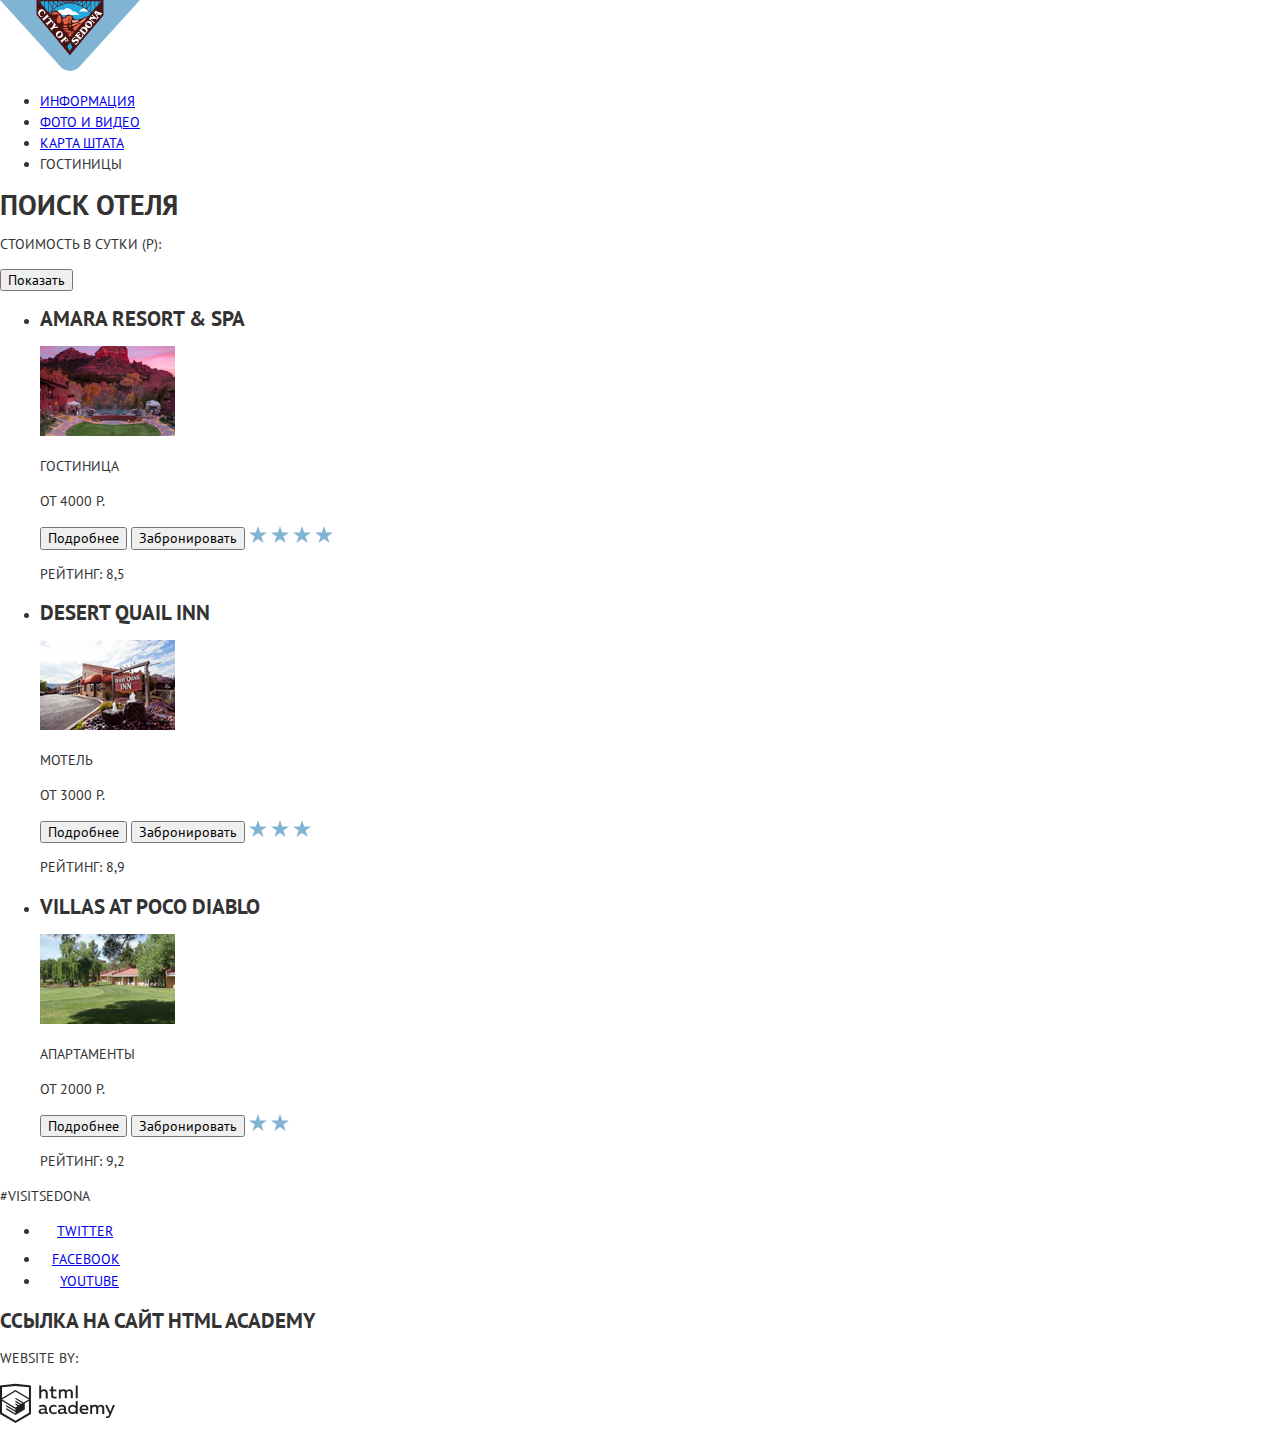
==== hotels.html @ 51b70a5c "формы" ====
<!DOCTYPE html>
<html lang="ru">

<head>
  <meta charset="utf-8">
  <title>HTML Academy: Седона</title>
  <link href="https://fonts.googleapis.com/css?family=PT+Sans:400,700&display=swap&subset=cyrillic" rel="stylesheet">
  <link href="css/normalize.css" rel="stylesheet">
  <link href="css/style.css" rel="stylesheet">
</head>

<body>
  <div>
    <header>

      <nav>
        <a href="index.html">
          <img src="img/logo.svg" width="140" height="71" alt="Логотип City of Sedona">
        </a>
        <ul>
          <li><a href="#">Информация</a></li>
          <li><a href="#">Фото и видео</a></li>
          <li><a href="#">Карта штата</a></li>
          <li>Гостиницы</li>
        </ul>
      </nav>

    </header>
    <main>

      <h1 class="visually-hidden">Поиск отеля</h1>

      <section>
        <!---Здесь будет форма для сортировки
      <img src="" width=""  height="" alt="Размытое изображение">

      <p>
        Инфраструктура
      </p>
      <ul>
        <li>
          <img src="" width="" height="" alt="Выбор опции Бассейн" />
          Бассейн
        </li>
        <li>
          <img src="" width="" height="" alt="Выбор опции Парковка" />
          Парковка
        </li>
        <li>
          <img src="" width="" height="" alt="Выбор опции Wi-Fi" />
          Wi-Fi
        </li>
      </ul>
    <p>
      Тип жилья
    </p>
      <ul>
        <li>
          <img src="" width="" height="" alt="Выбор опции Гостиница" />
          Гостиница
        </li>
        <li>
          <img src="" width="" height="" alt="Выбор опции Мотель" />
          Мотель
        </li>
        <li>
          <img src="" width="" height="" alt="Выбор опции Апартаменты" />
          Апартаменты
        </li>
      </ul>
 --->
        <p>
          Стоимость в сутки (Р):
        </p>
        <!---Здесь будет форма для сортировки --->
        <button type="button" class="form-button">Показать</button>
      </section>

      <section>
        <!---Здесь будет форма для сортировки
    <p>Найдено:</p>
    <p> 3</p>
--->
      </section>
      <section>
        <ul>
          <li>
            <h2>Amara resort & spa</h2>
            <img src="img/photo-amara.jpg" width="135" height="90" alt="Фото Amara">
            <p>Гостиница</p>
            <p>от 4000 р.</p>
            <button type="button" class="blue-button-small">Подробнее</button>
            <button type="button" class="brown-button-small">Забронировать</button>
            <span>
              <img src="img/star.svg" width="18" height="17" class="star" alt="Звёздочка">
              <img src="img/star.svg" width="18" height="17" class="star" alt="Звёздочка">
              <img src="img/star.svg" width="18" height="17" class="star" alt="Звёздочка">
              <img src="img/star.svg" width="18" height="17" class="star" alt="Звёздочка">
            </span>
            <p class="rating-back">Рейтинг: 8,5</p>
          </li>
          <li>
            <h2>Desert Quail Inn</h2>
            <img src="img/photo-desert.jpg" width="135" height="90" alt="Фото Desert">
            <p>Мотель</p>
            <p>от 3000 р.</p>
            <button type="button" class="blue-button-small">Подробнее</button>
            <button type="button" class="brown-button-small">Забронировать</button>
            <span>
              <img src="img/star.svg" width="18" height="17" class="star" alt="Звёздочка">
              <img src="img/star.svg" width="18" height="17" class="star" alt="Звёздочка">
              <img src="img/star.svg" width="18" height="17" class="star" alt="Звёздочка">
            </span>
            <p class="rating-back">Рейтинг: 8,9</p>
          </li>
          <li>
            <h2>Villas at poco diablo</h2>
            <img src="img/photo-villas.jpg" width="135" height="90" alt="Фото Villas">
            <p>Апартаменты</p>
            <p>от 2000 р.</p>
            <button type="button" class="blue-button-small">Подробнее</button>
            <button type="button" class="brown-button-small">Забронировать</button>
            <span>
              <img src="img/star.svg" width="18" height="17" class="star" alt="Звёздочка">
              <img src="img/star.svg" width="18" height="17" class="star" alt="Звёздочка">
            </span>
            <p class="rating-back">Рейтинг: 9,2</p>
          </li>
        </ul>

      </section>
    </main>

    <footer>
      <p class="VISITSEDONA">#VISITSEDONA</p>
      <ul class="social-buttons">
        <li>
          <a href="#" aria-label="Перейти в Twitter">
            <img src="img/tw-icon.svg" width="17" height="15" alt="Седона в Twitter">Twitter
          </a>
        </li>
        <li>
          <a href="#" aria-label="Перейти в Facebook">
            <img src="img/fb-icon.svg" width="12" height="22" alt="Седона в Facebook">Facebook
          </a>
        </li>
        <li>
          <a href="#" aria-label="Перейти в Youtube">
            <img src="img/youtube-icon.svg" width="20" height="16" alt="Седона в Youtube">Youtube
          </a>
        </li>
      </ul>
      <section>
        <h2 class="visually-hidden">Ссылка на сайт HTML Academy</h2>
        <p class="website-by">Website by:</p>
        <p class="footer-aside">
          <a class="" href="https://htmlacademy.ru/intensive/htmlcss" rel="home" aria-label="На главную HTML Academy">
            <img src="img/logo-htmlacademy.svg" alt="Логотип HTML Academy" width="115" height="41">
          </a>
        </p>
      </section>
    </footer>

  </div>

</body>

</html>
---- css/style.css ----
body {
  margin: 0;
  padding: 0;

  font-family: "PT Sans", Arial, sans-serif;
  font-size: 14px;
  font-weight: 400;
  line-height: 21px;
  color: #333333;
  text-transform: uppercase;
  
}
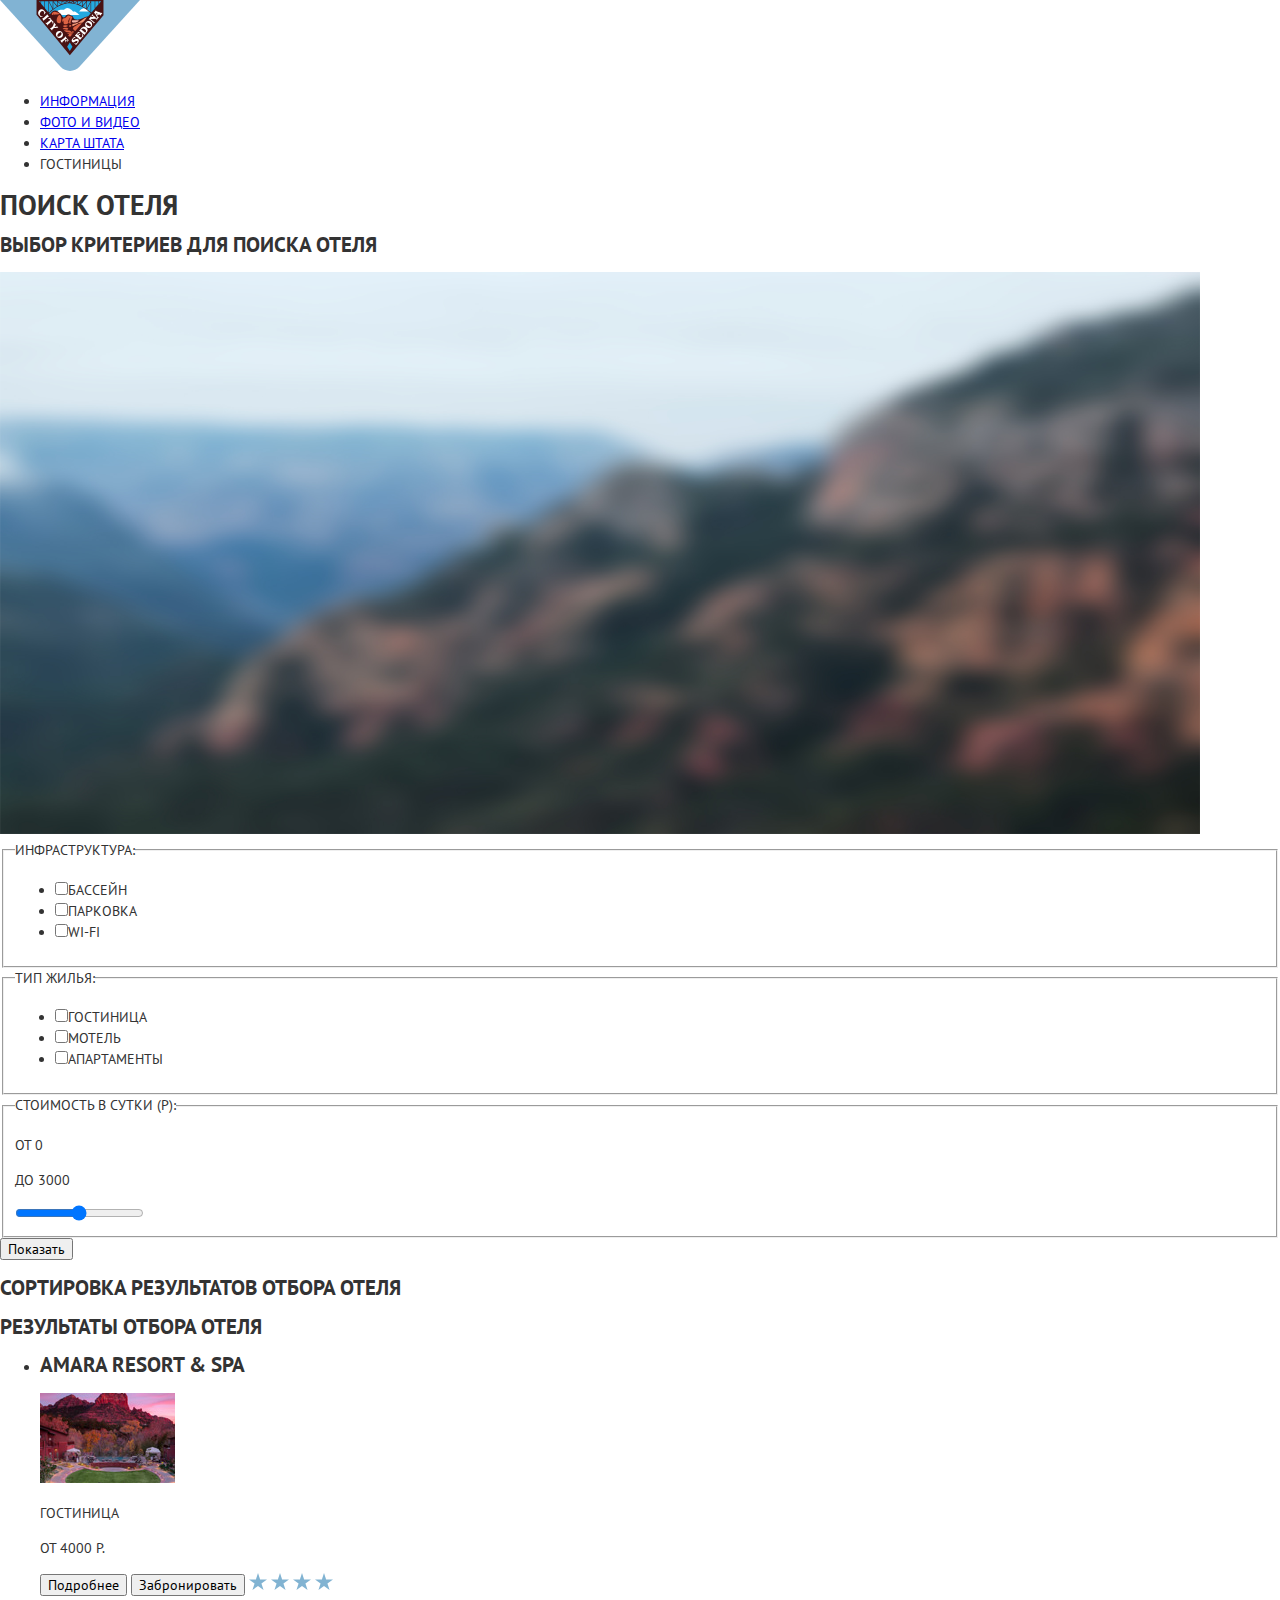
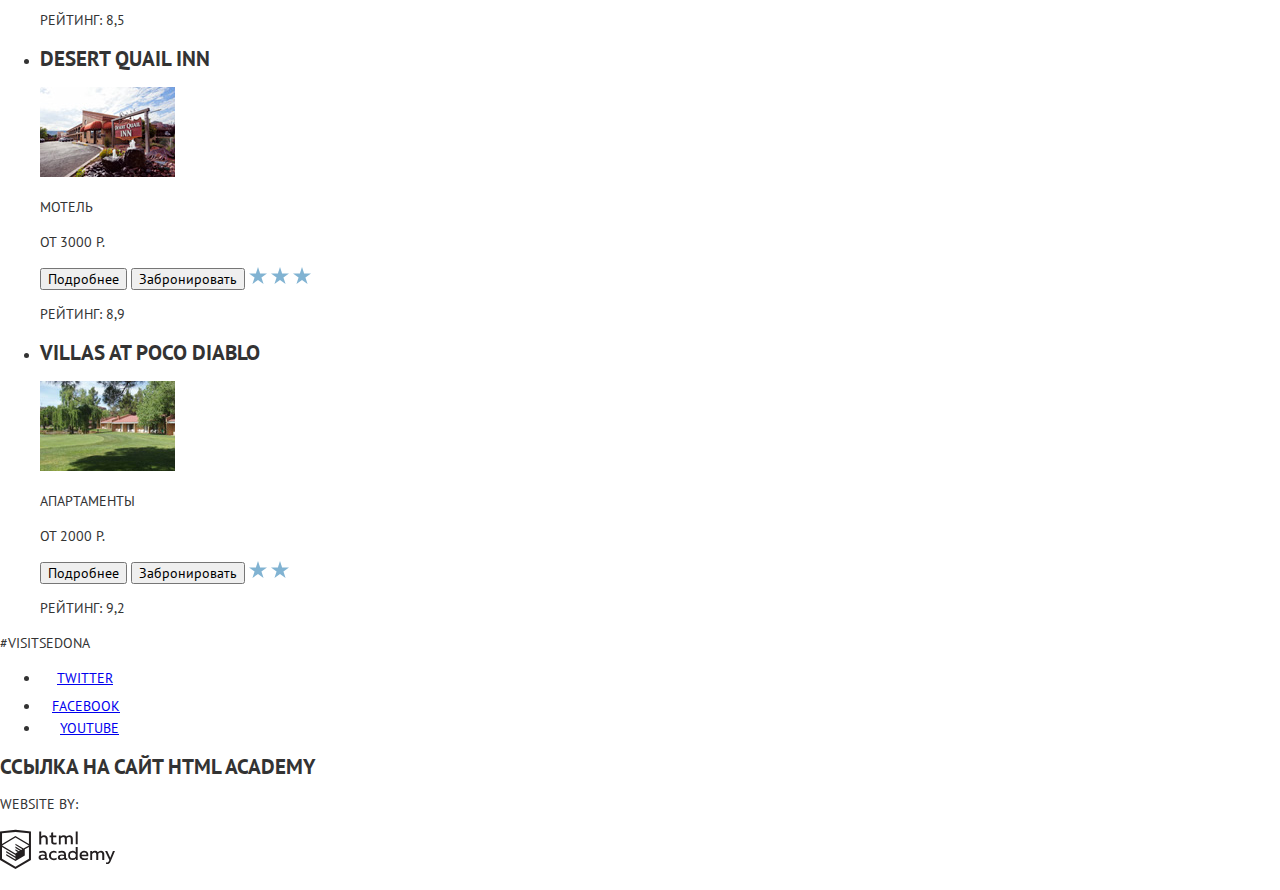
==== commit f1e667c0: "форма на странице выбора" ====
--- a/hotels.html
+++ b/hotels.html
@@ -12,7 +12,6 @@
 <body>
   <div>
     <header>
-
       <nav>
         <a href="index.html">
           <img src="img/logo.svg" width="140" height="71" alt="Логотип City of Sedona">
@@ -24,65 +23,70 @@
           <li>Гостиницы</li>
         </ul>
       </nav>
+    </header>
 
-    </header>
     <main>
-
       <h1 class="visually-hidden">Поиск отеля</h1>
-
       <section>
-        <!---Здесь будет форма для сортировки
-      <img src="" width=""  height="" alt="Размытое изображение">
-
-      <p>
-        Инфраструктура
-      </p>
-      <ul>
-        <li>
-          <img src="" width="" height="" alt="Выбор опции Бассейн" />
-          Бассейн
-        </li>
-        <li>
-          <img src="" width="" height="" alt="Выбор опции Парковка" />
-          Парковка
-        </li>
-        <li>
-          <img src="" width="" height="" alt="Выбор опции Wi-Fi" />
-          Wi-Fi
-        </li>
-      </ul>
-    <p>
-      Тип жилья
-    </p>
-      <ul>
-        <li>
-          <img src="" width="" height="" alt="Выбор опции Гостиница" />
-          Гостиница
-        </li>
-        <li>
-          <img src="" width="" height="" alt="Выбор опции Мотель" />
-          Мотель
-        </li>
-        <li>
-          <img src="" width="" height="" alt="Выбор опции Апартаменты" />
-          Апартаменты
-        </li>
-      </ul>
- --->
-        <p>
-          Стоимость в сутки (Р):
-        </p>
-        <!---Здесь будет форма для сортировки --->
-        <button type="button" class="form-button">Показать</button>
+        <h2 class="visually-hidden">Выбор критериев для поиска отеля</h2>
+        <img src="img/filter-background.png" width="1200" height="562" alt="Размытое изображение Седоны под фильтром">
+        <form action="#" method="get">
+          <fieldset>
+            <legend>
+              Инфраструктура:
+            </legend>
+            <ul>
+              <li>
+                <input type="checkbox" name="pool">Бассейн
+              </li>
+              <li>
+                <input type="checkbox" name="parking">Парковка
+              </li>
+              <li>
+                <input type="checkbox" name="wi-fi">Wi-Fi
+              </li>
+            </ul>
+          </fieldset>
+          <fieldset>
+            <legend>
+              Тип жилья:
+            </legend>
+            <ul>
+              <li>
+                <input type="checkbox" name="hotel">Гостиница
+              </li>
+              <li>
+                <input type="checkbox" name="motel">Мотель
+              </li>
+              <li>
+                <input type="checkbox" name="apartments">Апартаменты
+              </li>
+            </ul>
+          </fieldset>
+          <fieldset>
+            <legend>
+              Стоимость в сутки (Р):
+            </legend>
+            <p>
+              от 0
+            </p>
+            <p>
+              до 3000
+            </p>
+            <input type="range" min="0" max="3000" step="100" name="price_range">
+          </fieldset>
+          <button type="submit">Показать</button>
+        </form>
       </section>
-
       <section>
-        <!---Здесь будет форма для сортировки
+        <h2 class="visually-hidden">Сортировка результатов отбора отеля</h2>
+        <!-- Здесь будет форма для сортировки
     <p>Найдено:</p>
     <p> 3</p>
---->
+-->
       </section>
       <section>
+        <h2 class="visually-hidden">Результаты отбора отеля</h2>
         <ul>
           <li>
             <h2>Amara resort & spa</h2>
@@ -127,10 +131,8 @@
             <p class="rating-back">Рейтинг: 9,2</p>
           </li>
         </ul>
-
       </section>
     </main>
-
     <footer>
       <p class="VISITSEDONA">#VISITSEDONA</p>
       <ul class="social-buttons">
@@ -160,9 +162,7 @@
         </p>
       </section>
     </footer>
-
   </div>
-
 </body>
 
 </html>
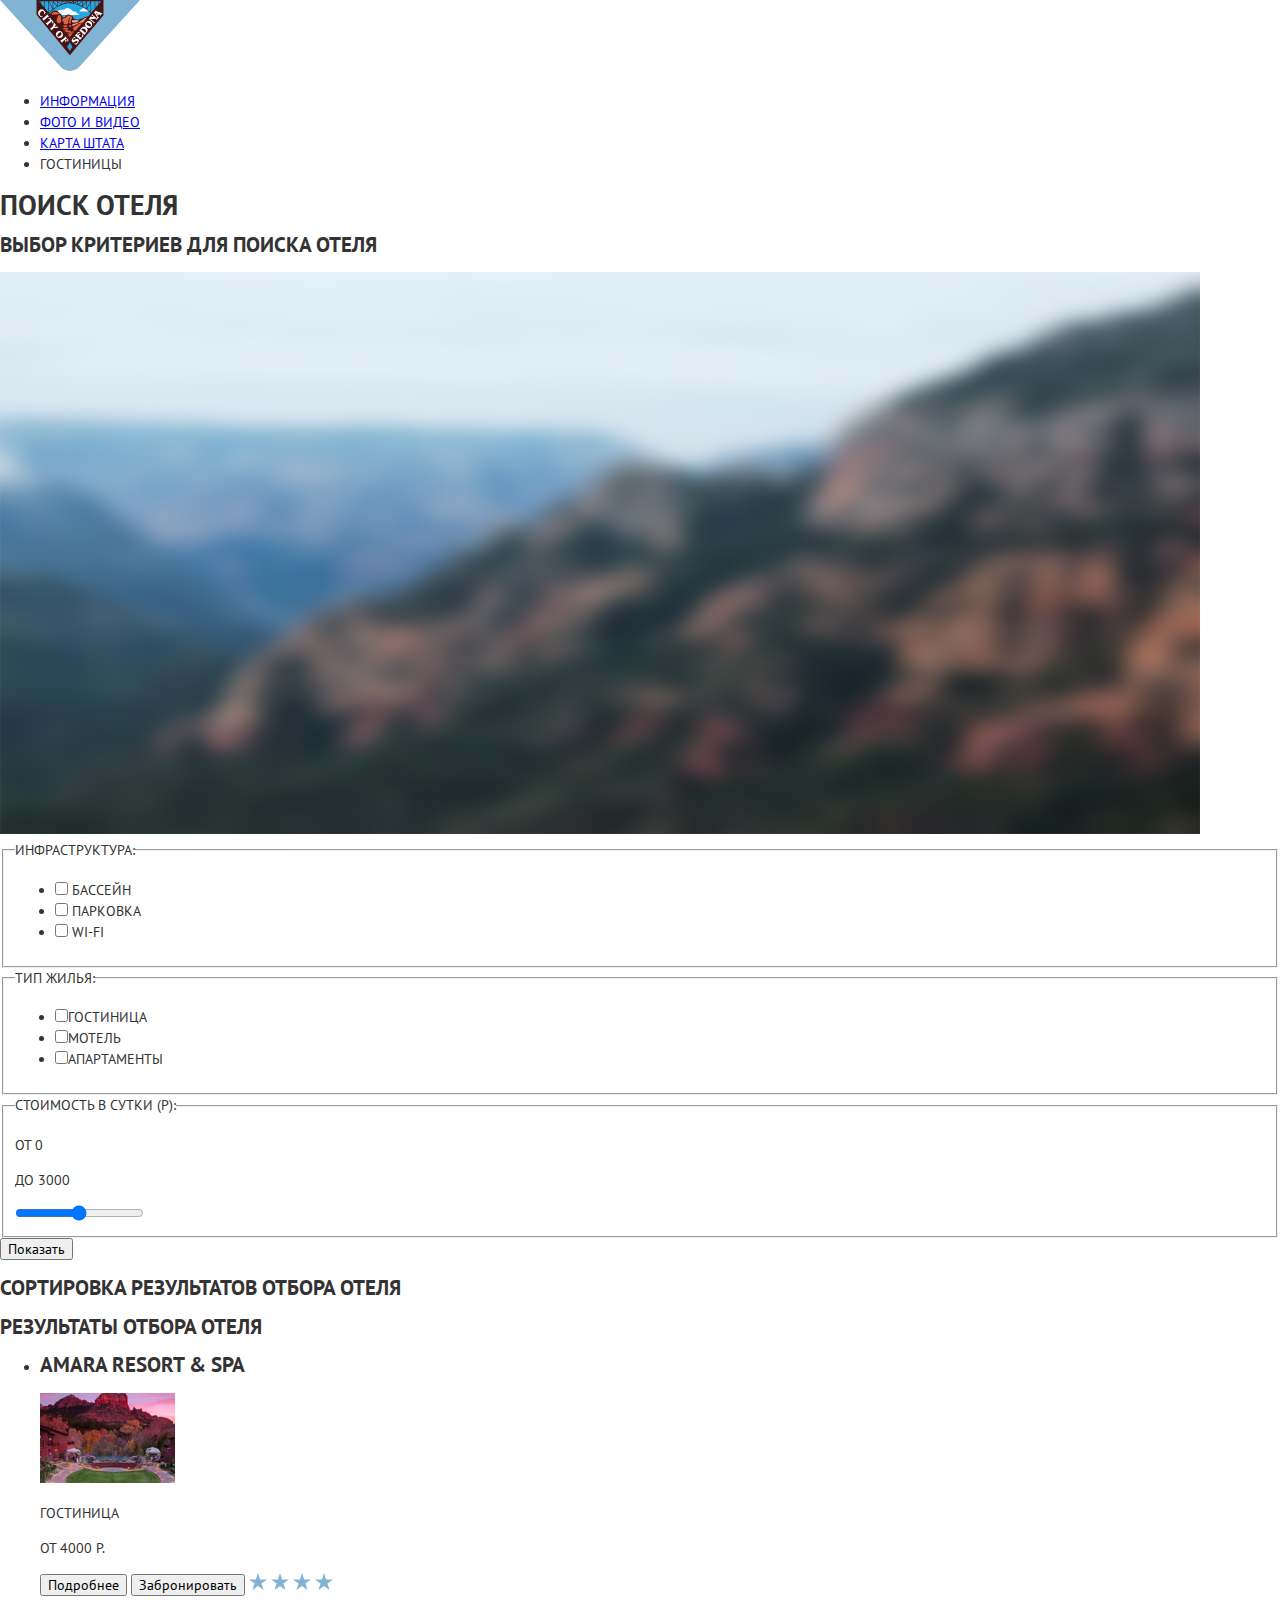
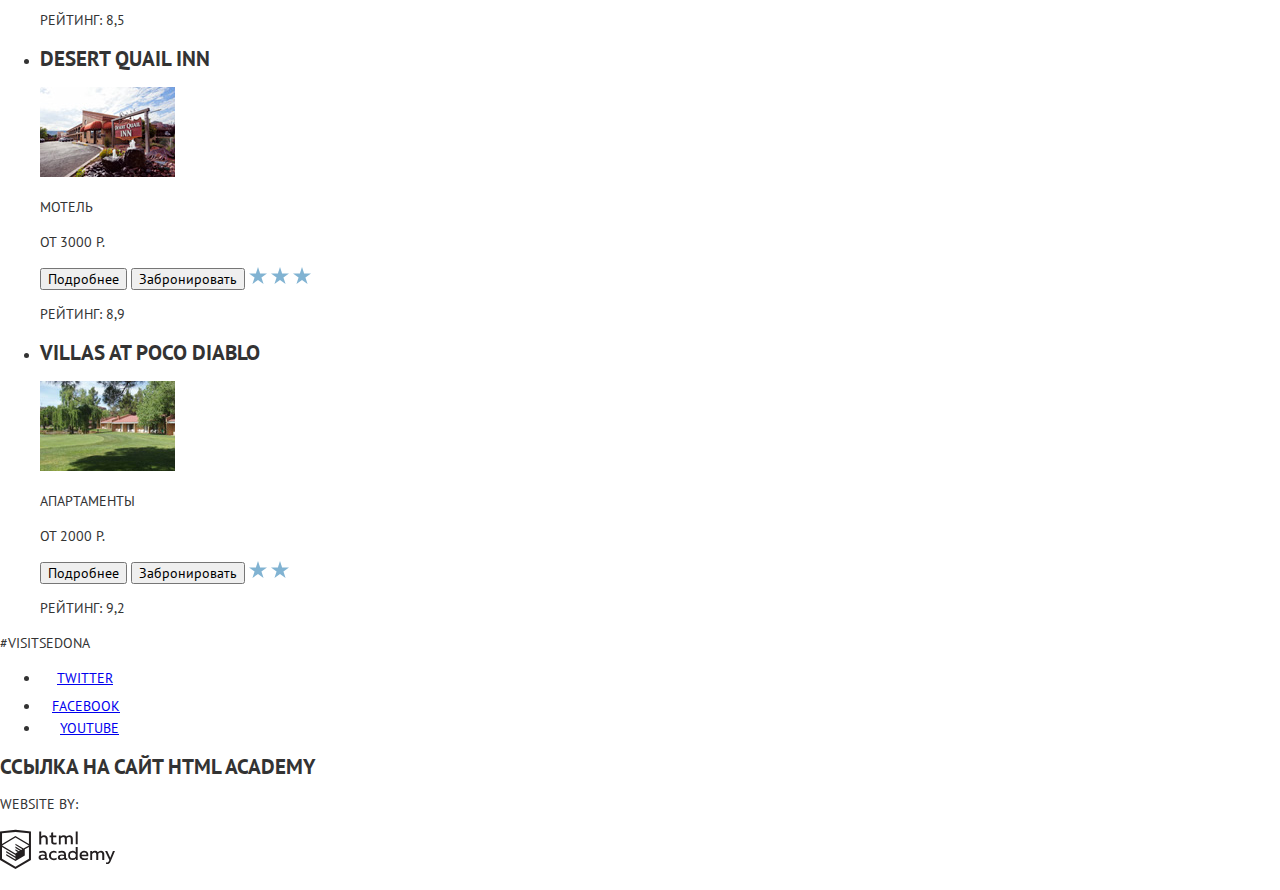
==== commit 21293fae: "id to checkboxes" ====
--- a/hotels.html
+++ b/hotels.html
@@ -37,13 +37,19 @@
             </legend>
             <ul>
               <li>
-                <input type="checkbox" name="pool">Бассейн
+                <input type="checkbox" name="pool" id="filter-for-pool">
+                <label for="filter-for-pool">Бассейн
+                </label>
               </li>
               <li>
-                <input type="checkbox" name="parking">Парковка
+                <input type="checkbox" name="parking" id="filter-for-parking">
+                <label for="filter-for-parking">Парковка
+                </label>
               </li>
               <li>
-                <input type="checkbox" name="wi-fi">Wi-Fi
+                <input type="checkbox" name="wi-fi" id="filter-for-wifi">
+                <label for="filter-for-wifi">Wi-Fi
+                </label>
               </li>
             </ul>
           </fieldset>
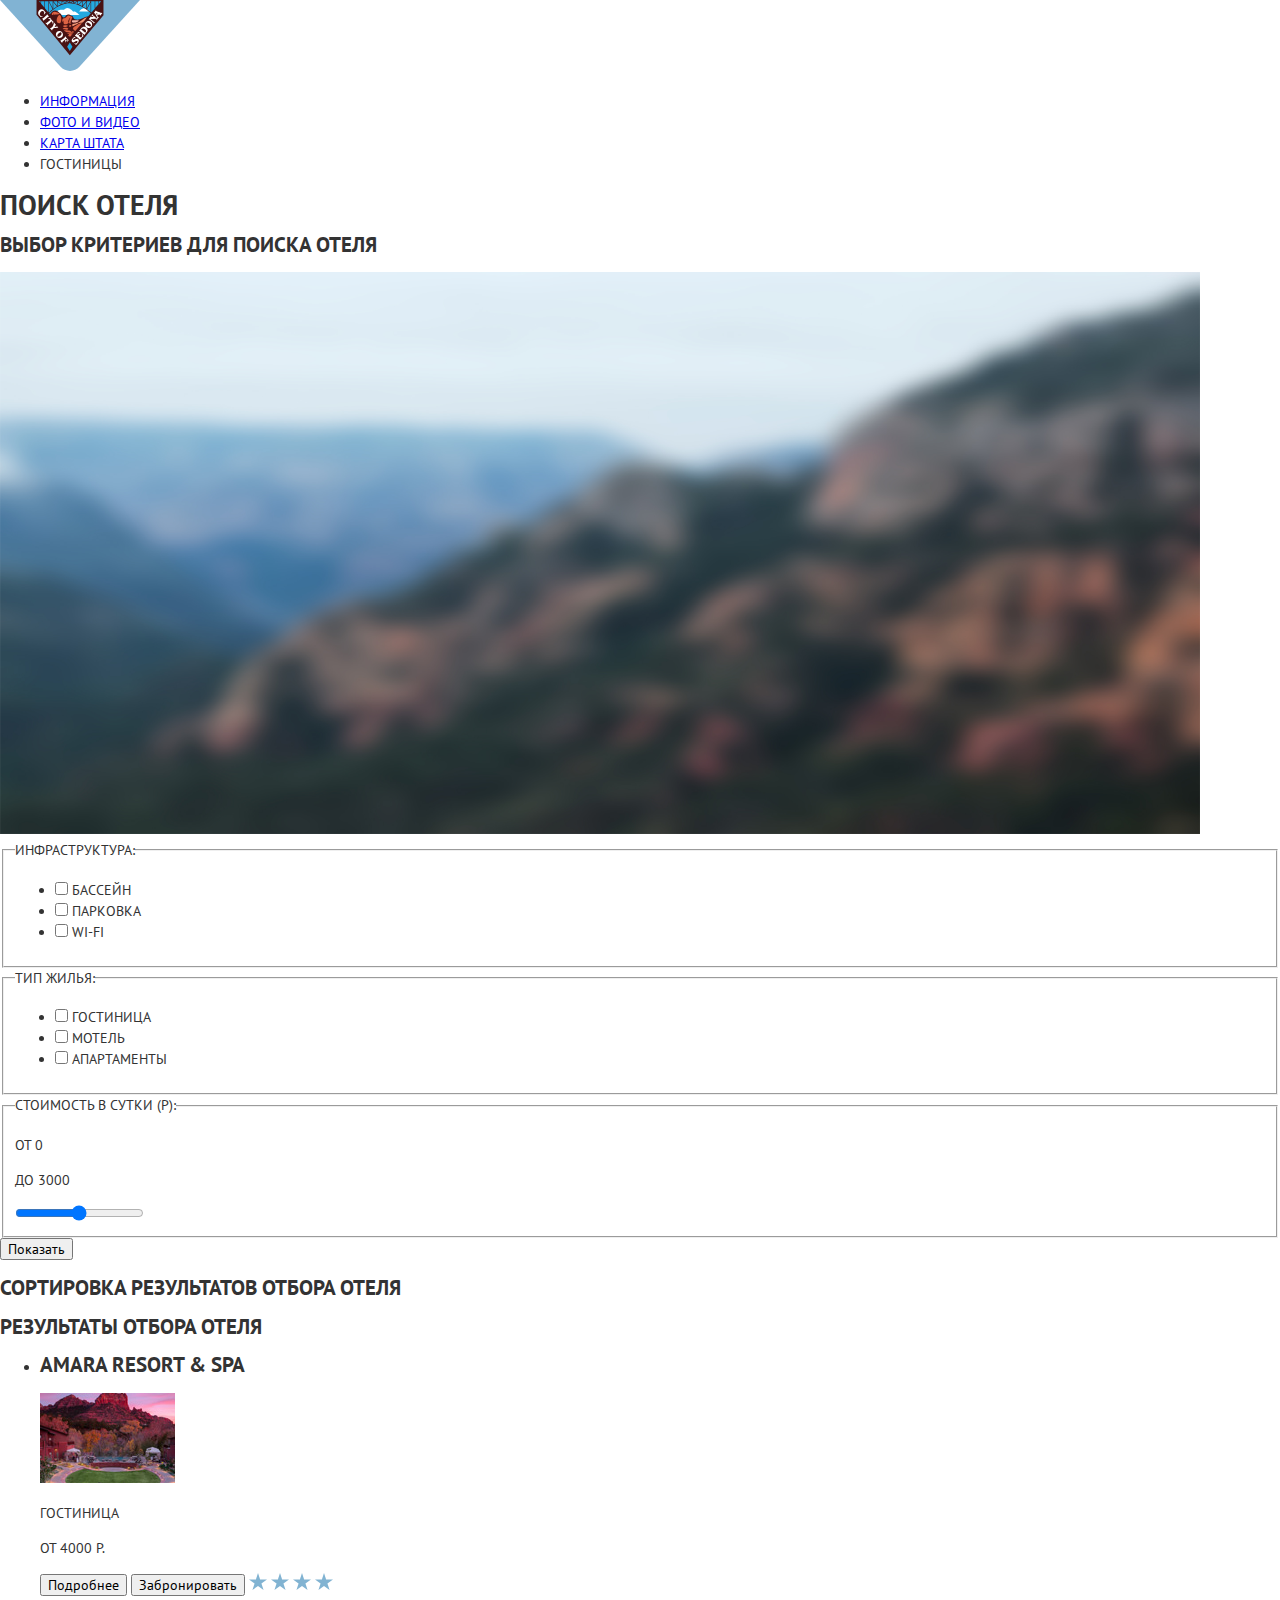
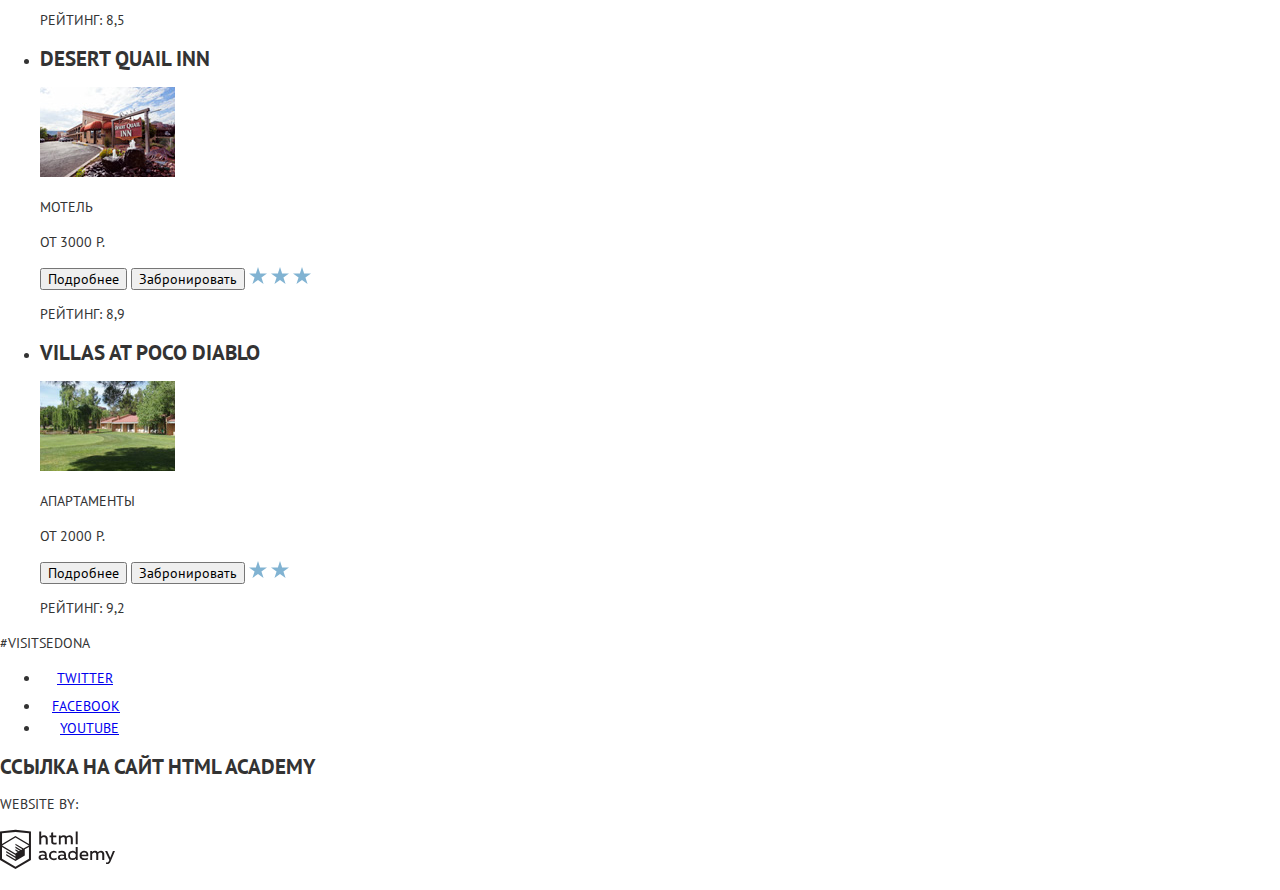
==== commit 975ad7e5: "Update hotels.html" ====
--- a/hotels.html
+++ b/hotels.html
@@ -59,13 +59,19 @@
             </legend>
             <ul>
               <li>
-                <input type="checkbox" name="hotel">Гостиница
+                <input type="checkbox" name="hotel" id="filter-for-hotel">
+                <label for="filter-for-hotel">Гостиница
+                </label>
               </li>
               <li>
-                <input type="checkbox" name="motel">Мотель
+                <input type="checkbox" name="motel" id="filter-for-motel">
+                <label for="filter-for-motel">Мотель
+                </label>
               </li>
               <li>
-                <input type="checkbox" name="apartments">Апартаменты
+                <input type="checkbox" name="apartments" id="filter-for-apartments">
+                <label for="filter-for-apartments">Апартаменты
+                </label>
               </li>
             </ul>
           </fieldset>
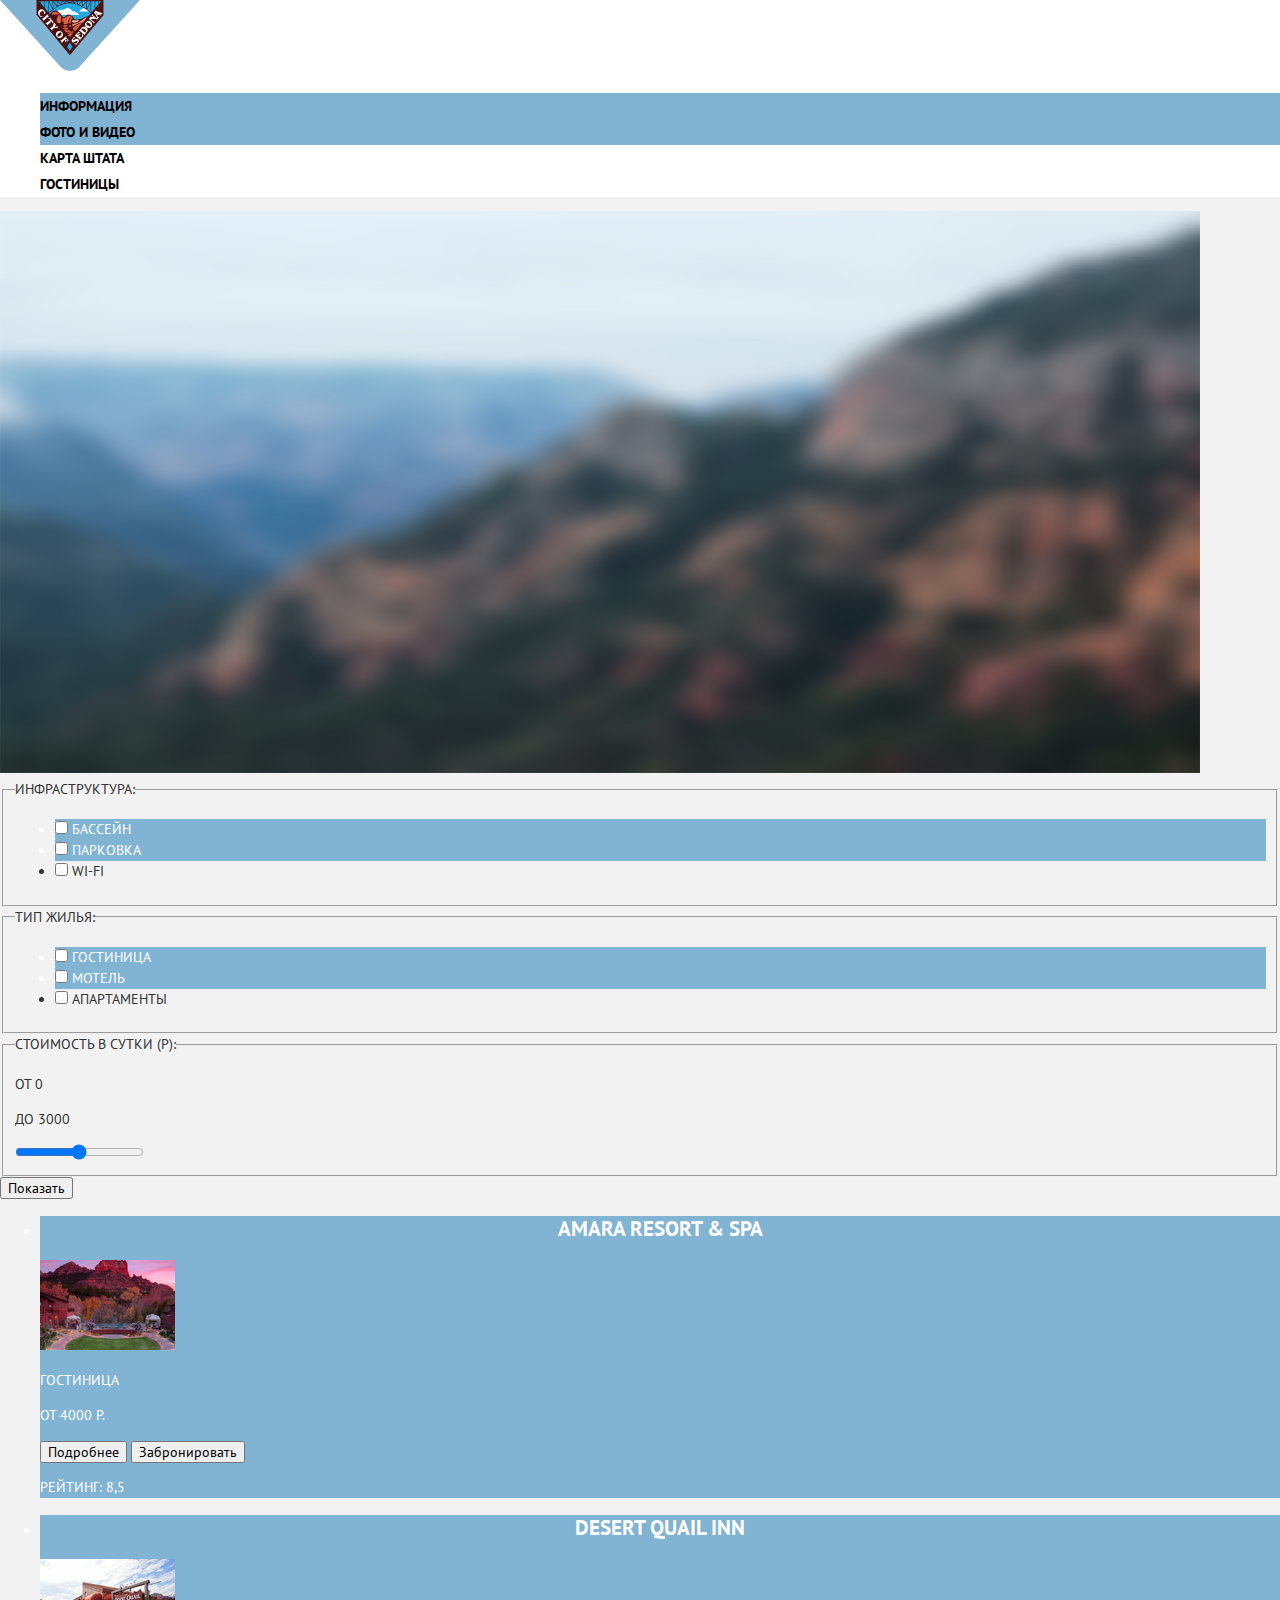
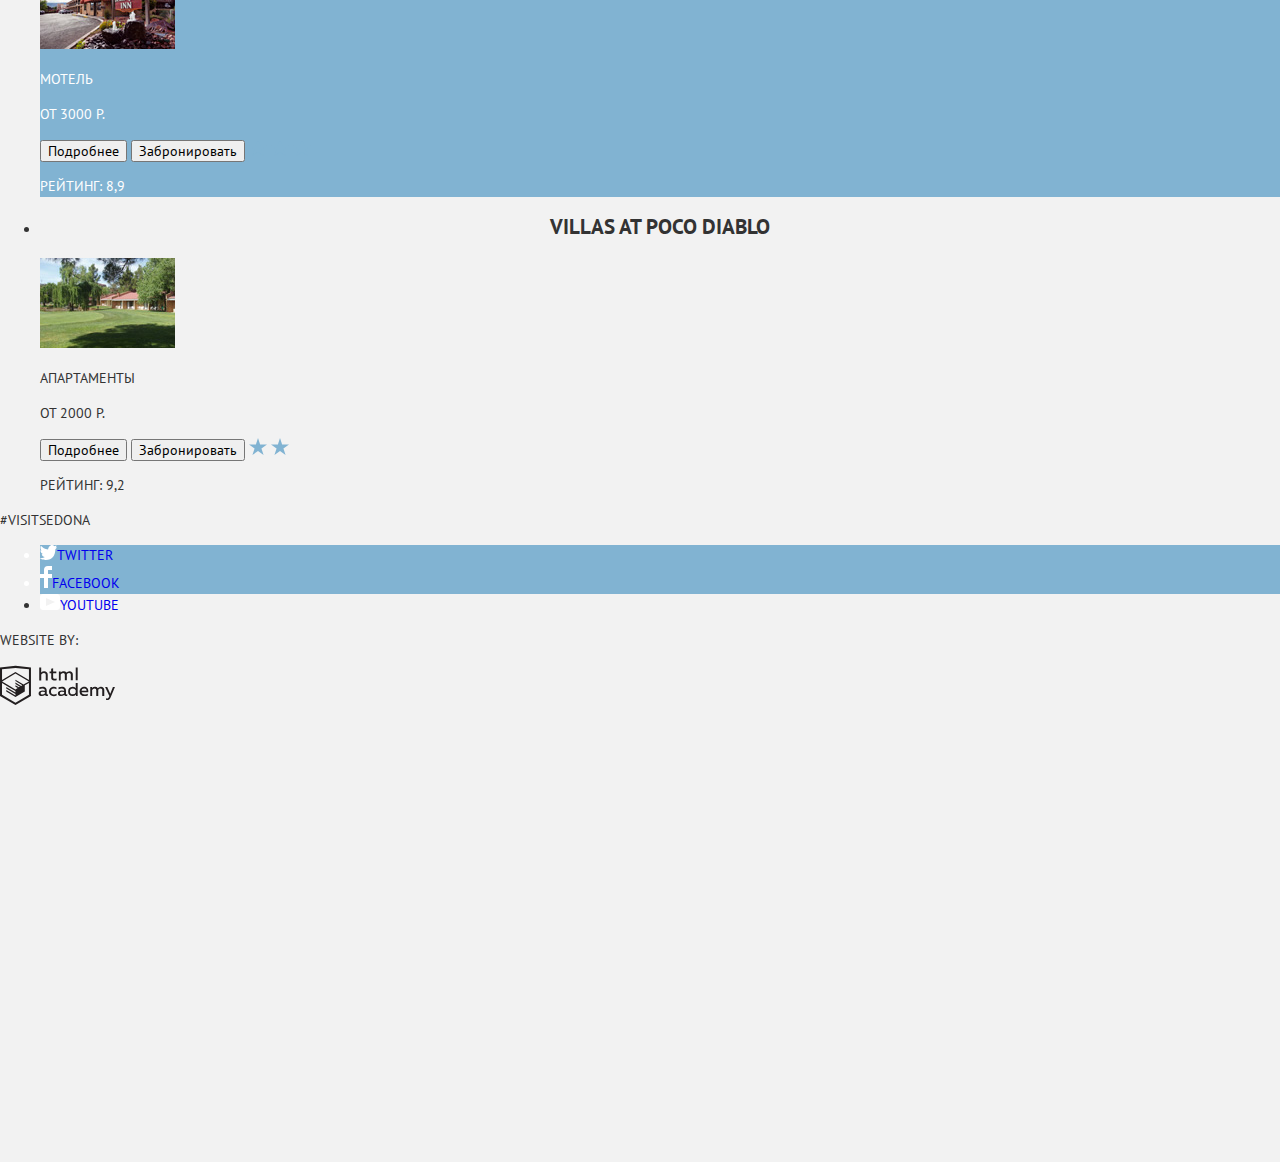
==== commit 634c4498: "введение в css" ====
--- a/hotels.html
+++ b/hotels.html
@@ -10,17 +10,18 @@
 </head>
 
 <body>
-  <div>
+  <div class="container">
+
     <header>
-      <nav>
-        <a href="index.html">
+      <nav class="main-navigation">
+        <a class="main-header-logo" href="index.html">
           <img src="img/logo.svg" width="140" height="71" alt="Логотип City of Sedona">
         </a>
-        <ul>
-          <li><a href="#">Информация</a></li>
-          <li><a href="#">Фото и видео</a></li>
-          <li><a href="#">Карта штата</a></li>
-          <li>Гостиницы</li>
+        <ul class="site-navigation">
+          <li class="navigation-links"><a href="#">Информация</a></li>
+          <li class="navigation-links"><a href="#">Фото и видео</a></li>
+          <li class="navigation-links"><a href="#">Карта штата</a></li>
+          <li class="navigation-links">Гостиницы</li>
         </ul>
       </nav>
     </header>
@@ -30,7 +31,7 @@
       <section>
         <h2 class="visually-hidden">Выбор критериев для поиска отеля</h2>
         <img src="img/filter-background.png" width="1200" height="562" alt="Размытое изображение Седоны под фильтром">
-        <form action="#" method="get">
+        <form action="https://echo.htmlacademy.ru" method="post">
           <fieldset>
             <legend>
               Инфраструктура:
--- a/css/style.css
+++ b/css/style.css
@@ -8,5 +8,111 @@
   line-height: 21px;
   color: #333333;
   text-transform: uppercase;
-  
+
+  background-color: #f2f2f2;
+/*
+  background-image: url("img/bg.jpg");
+  background-position: top center;
+  background-repeat: no-repeat;
+*/
 }
+
+img {
+max-width: 100%
+}
+
+a {
+  text-decoration: none;
+}
+
+h2 {
+font-size: 21px;
+font-weight: 700;
+line-height: 26px;
+text-align: center;
+}
+
+.container {
+  width: 1280px;
+  height: 2762px;
+  background-color: #f2f2f2;
+}
+
+.main-navigation {
+  font-weight: 700;
+  line-height: 26px;
+  color: #000000;
+  background-color: #ffffff;
+}
+
+.site-navigation {
+  list-style: none;
+}
+
+.site-navigation a {
+  color: #000000;
+}
+
+.site-navigation a:hover {
+  color: #81b3d2;
+}
+
+.site-navigation a:focus {
+  color: rgba(0, 0, 0, 0.3);
+}
+
+.site-navigation a:active {
+  color: #766357;
+}
+
+li:nth-of-type(1) {
+  color: #ffffff;
+  background-color: #81b3d2;
+}
+
+li:nth-of-type(2) {
+  color: #ffffff;
+  background-color: #81b3d2;
+}
+
+li + .benefits-item {
+  color: #333333;
+  background-color: #f2f2f2;
+}
+
+.benefits,
+.benefits-list,
+.benefits-item {
+  list-style: none;
+  text-align: center;
+}
+
+.benefits-list {
+  font-size: 21px;
+  font-weight: 700;
+}
+
+.benefits-item {
+  font-size: 21px;
+  font-weight: 700;
+}
+
+.benefits-description {
+  font-size: 14px;
+  font-weight: 400;
+}
+
+.main-footer {
+  font-size: 21px;
+  font-weight: bold;
+  text-align: center;
+  line-height: 26px;
+}
+
+.website-by {
+
+}
+
+.visually-hidden {
+  display: none;
+}
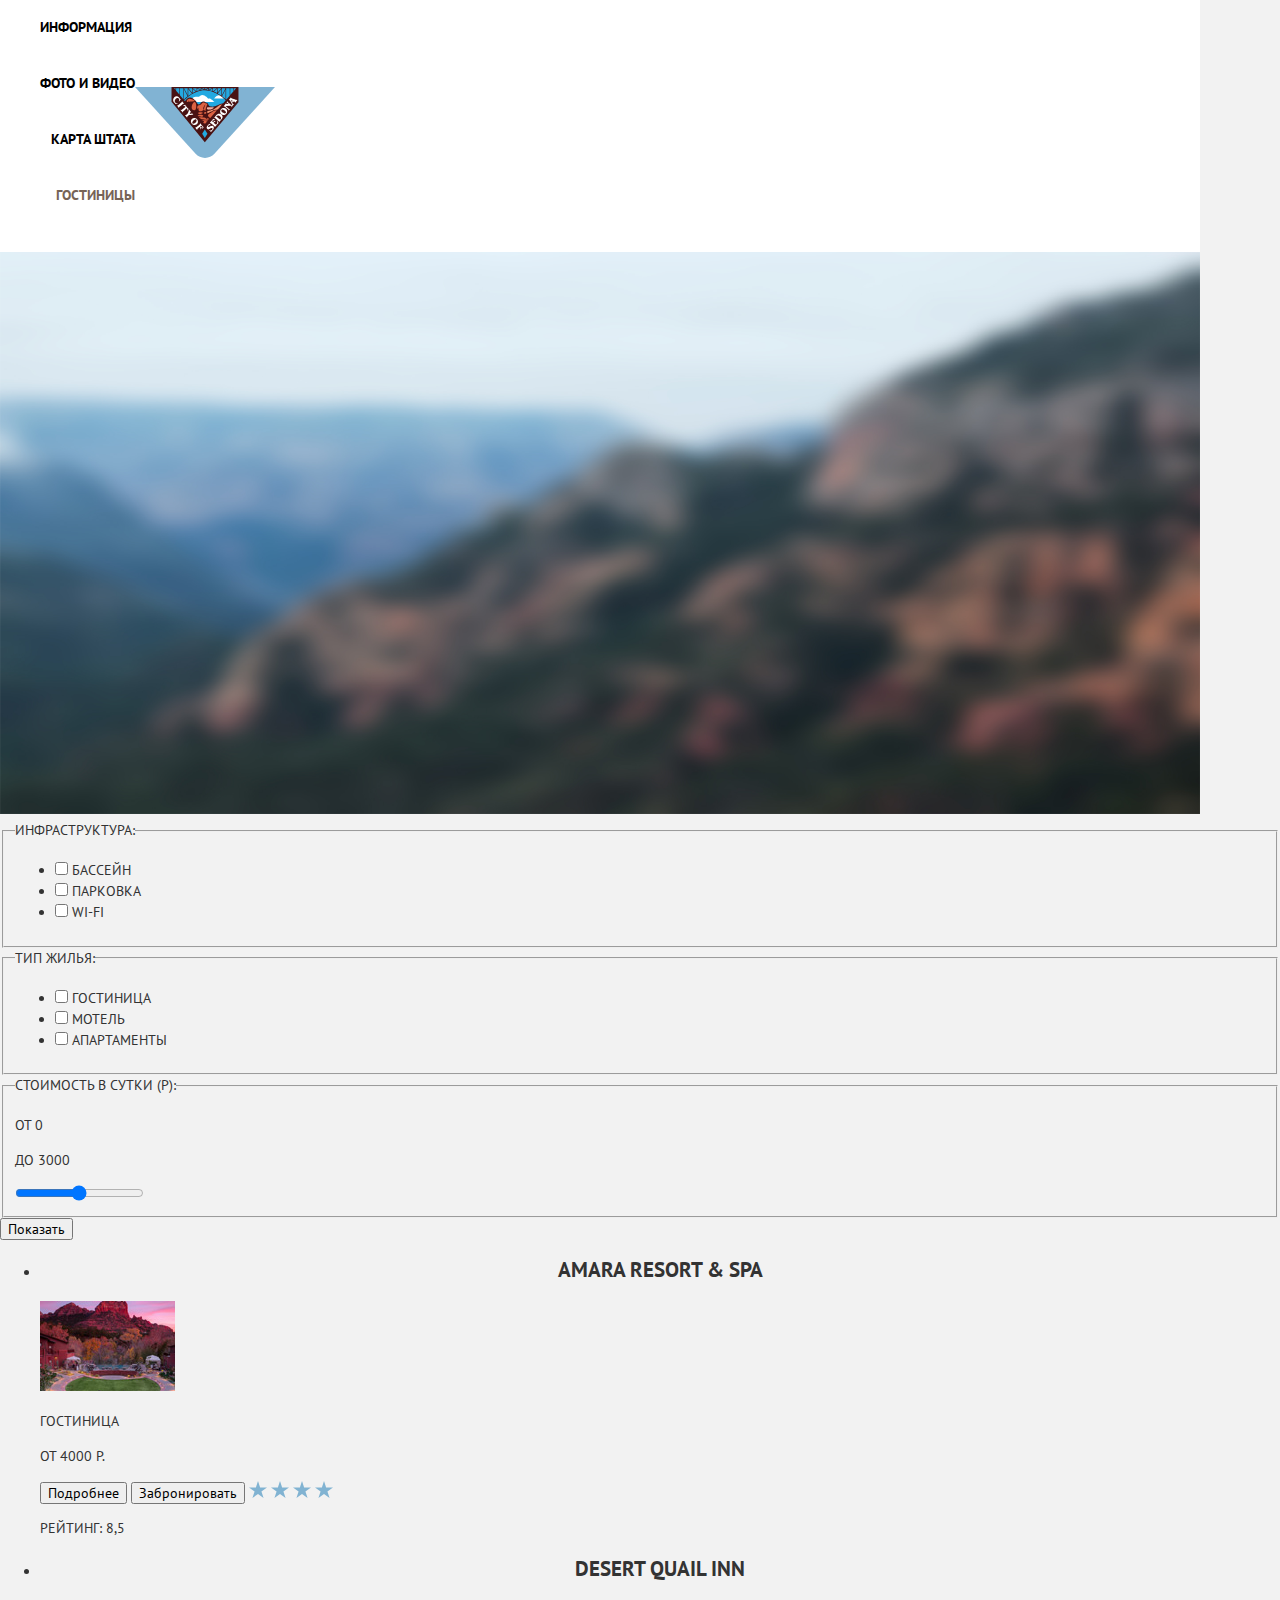
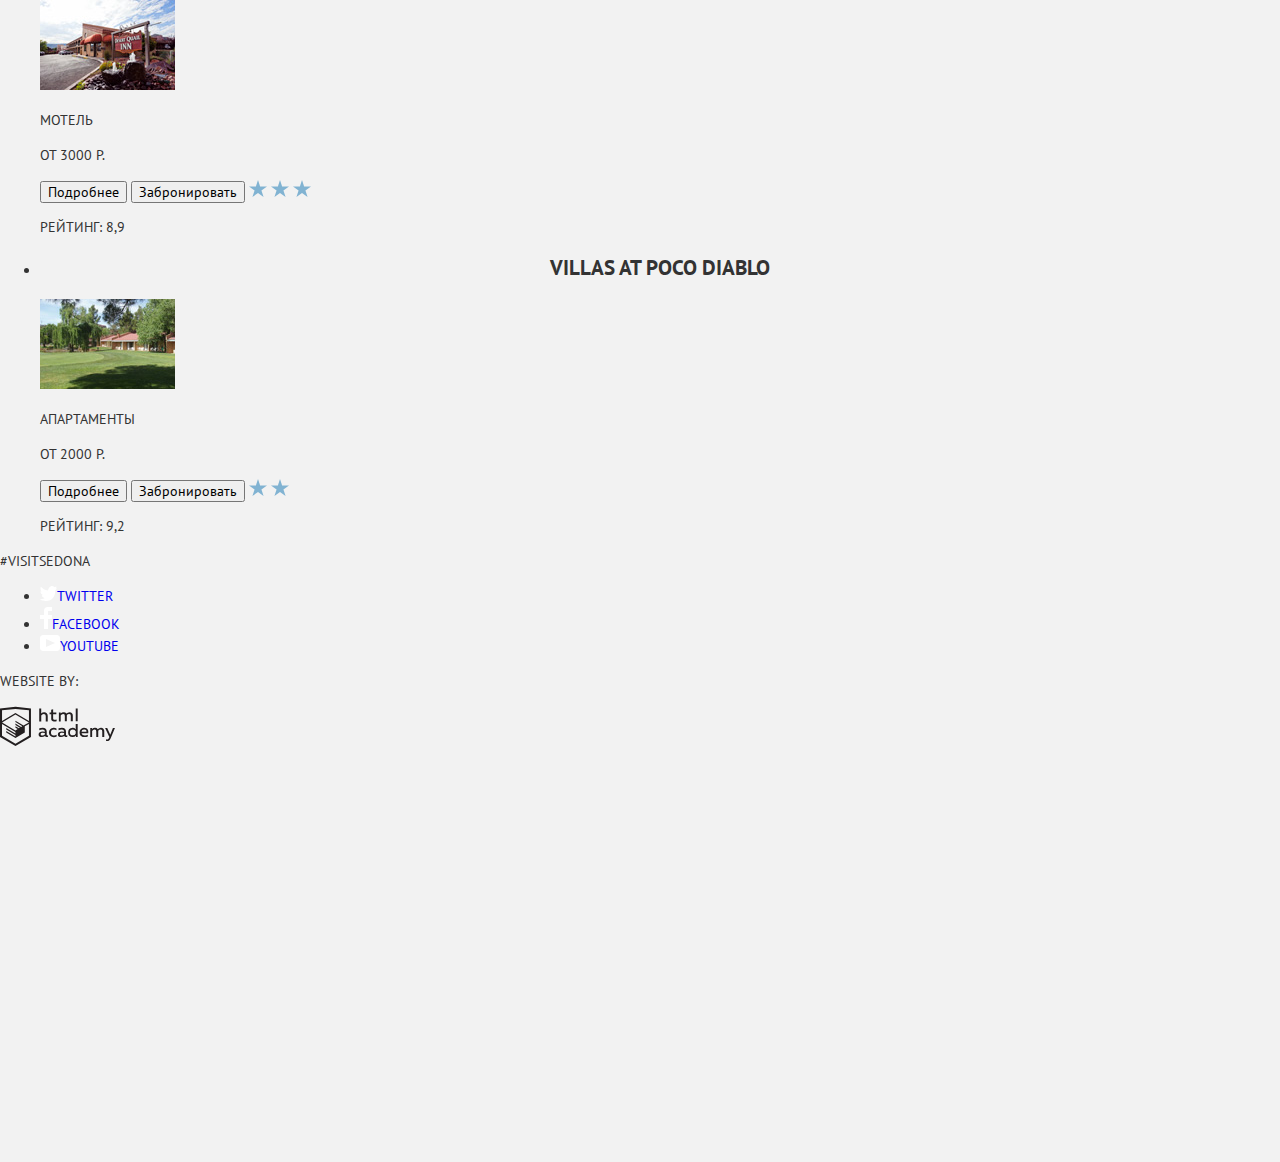
==== commit cb86fef6: "начало сетки" ====
--- a/hotels.html
+++ b/hotels.html
@@ -21,7 +21,7 @@
           <li class="navigation-links"><a href="#">Информация</a></li>
           <li class="navigation-links"><a href="#">Фото и видео</a></li>
           <li class="navigation-links"><a href="#">Карта штата</a></li>
-          <li class="navigation-links">Гостиницы</li>
+          <li class="navigation-links-current">Гостиницы</li>
         </ul>
       </nav>
     </header>
--- a/css/style.css
+++ b/css/style.css
@@ -32,6 +32,22 @@
 text-align: center;
 }
 
+.filter {
+  text-align: center;
+}
+
+.filter h2 {
+    font-size: 30px;
+    font-weight: 700;
+    line-height: 36px;
+    color: #000000;
+}
+
+.filter p {
+  font-size: 14px;
+  font-weight: 400;
+  line-height: 24px;
+}
 .container {
   width: 1280px;
   height: 2762px;
@@ -43,6 +59,35 @@
   line-height: 26px;
   color: #000000;
   background-color: #ffffff;
+  display: flex;
+  flex-direction: row;
+  width: 1200px;
+  align-items: flex-start;
+}
+
+.main-navigation a {
+  align-self: center;
+  order: 3;
+}
+
+.main-navigation li {
+  height: 56px;
+}
+
+.main-navigation li:first-child {
+  text-align: left;
+}
+
+.main-navigation li:nth-child(2) {
+  text-align: left;
+}
+
+.main-navigation li:nth-child(3) {
+  text-align: right;
+}
+
+.main-navigation li:last-child {
+  text-align: right;
 }
 
 .site-navigation {
@@ -61,16 +106,22 @@
   color: rgba(0, 0, 0, 0.3);
 }
 
+/* вид активной ссылки задана через класс
 .site-navigation a:active {
   color: #766357;
 }
-
-li:nth-of-type(1) {
+*/
+
+.navigation-links-current {
+  color: #766357;
+}
+
+li.benefits-list:nth-child(1) {
   color: #ffffff;
   background-color: #81b3d2;
 }
 
-li:nth-of-type(2) {
+li.benefits-list:nth-child(2) {
   color: #ffffff;
   background-color: #81b3d2;
 }
@@ -102,6 +153,46 @@
   font-weight: 400;
 }
 
+.button-brown {
+  width: 568px;
+  height: 86px;
+  font-size: 21px;
+  font-weight: 700;
+  line-height: 26px;
+  text-align: center;
+  color: #ffffff;
+  background-color: #766357;
+}
+
+.button-brown:hover {
+  background-color: #604e43;
+}
+
+.button-brown:active {
+  color: rgba(255, 255, 255, 0.3);
+  background-color: #503e33;
+}
+
+.button-blue {
+  width: 458px;
+  height: 58px;
+  font-size: 21px;
+  font-weight: 400;
+  line-height: normal;
+  text-align: center;
+  color: #ffffff;
+  background-color: #81b3d2;
+}
+
+.button-blue:hover {
+  background-color: #669ec0;
+}
+
+.button-blue:active {
+  color: rgba(255, 255, 255, 0.3);
+  background-color: #5496bd;
+}
+
 .main-footer {
   font-size: 21px;
   font-weight: bold;
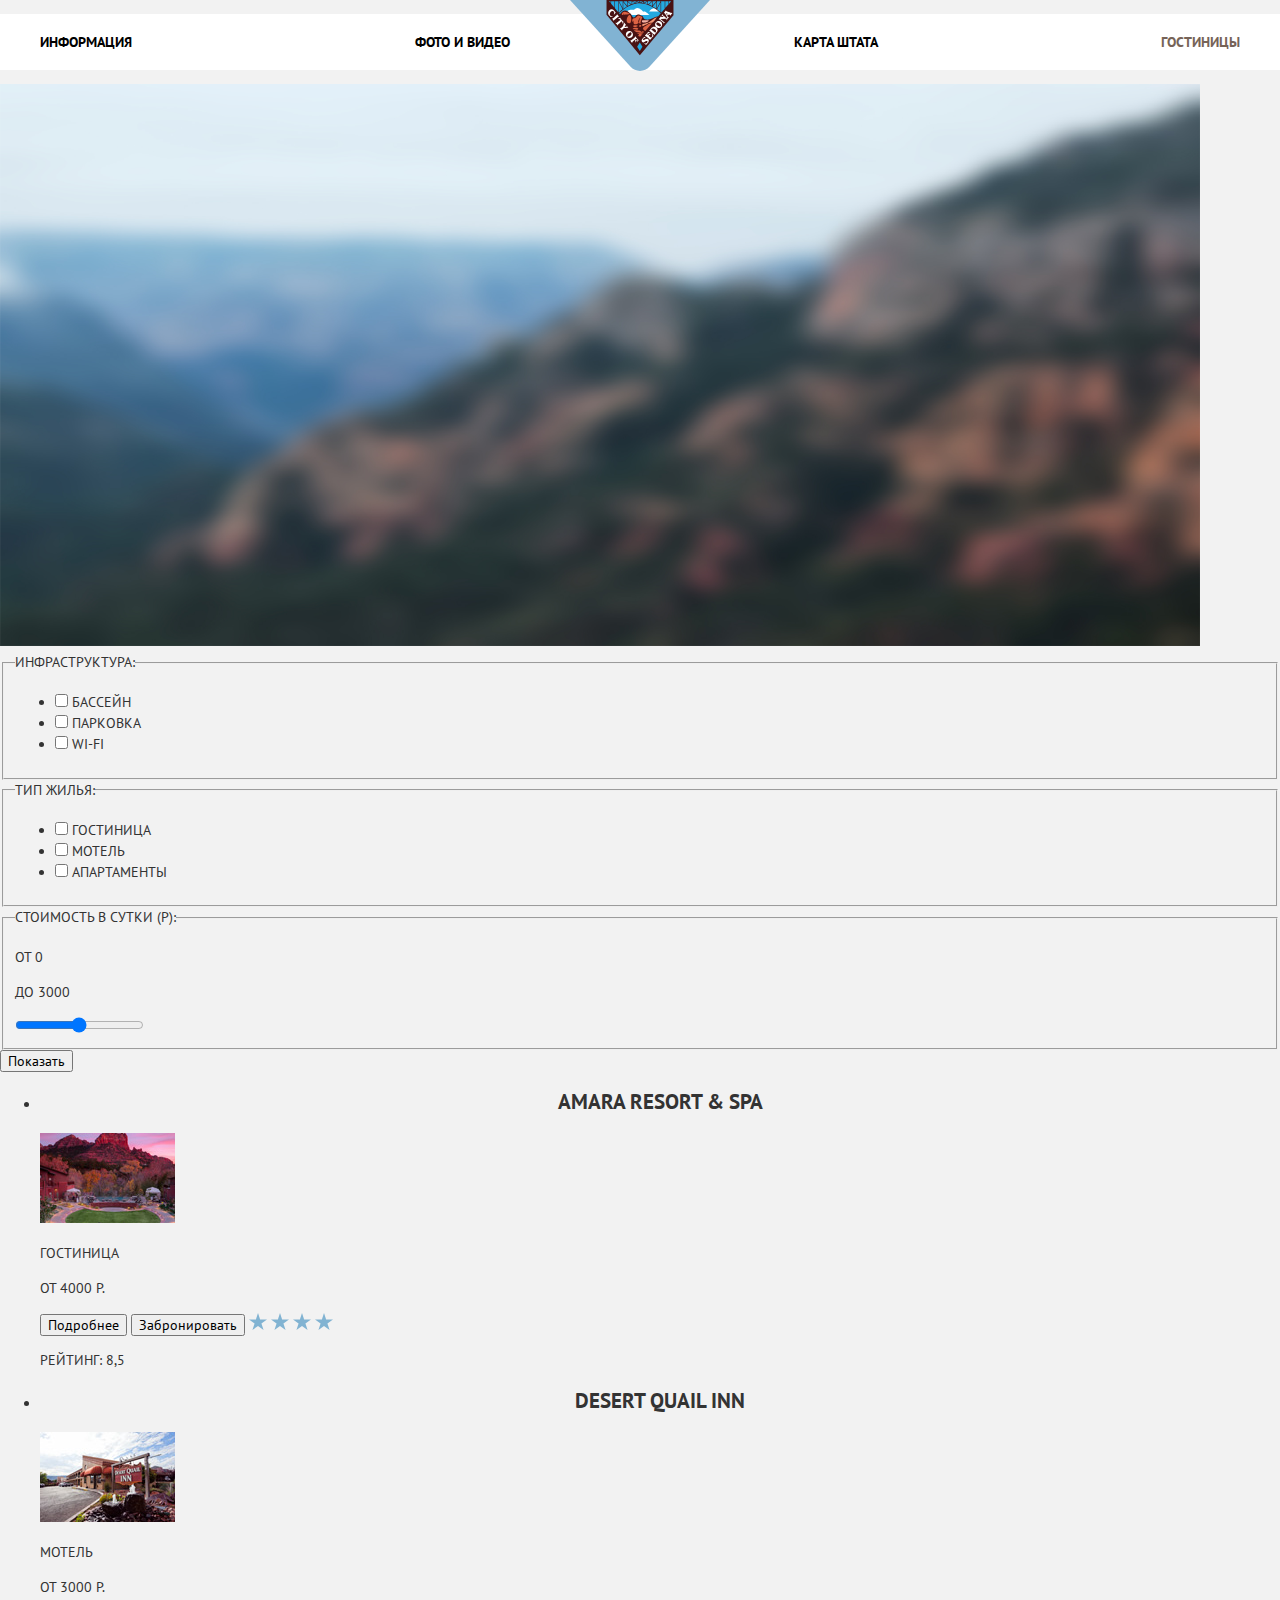
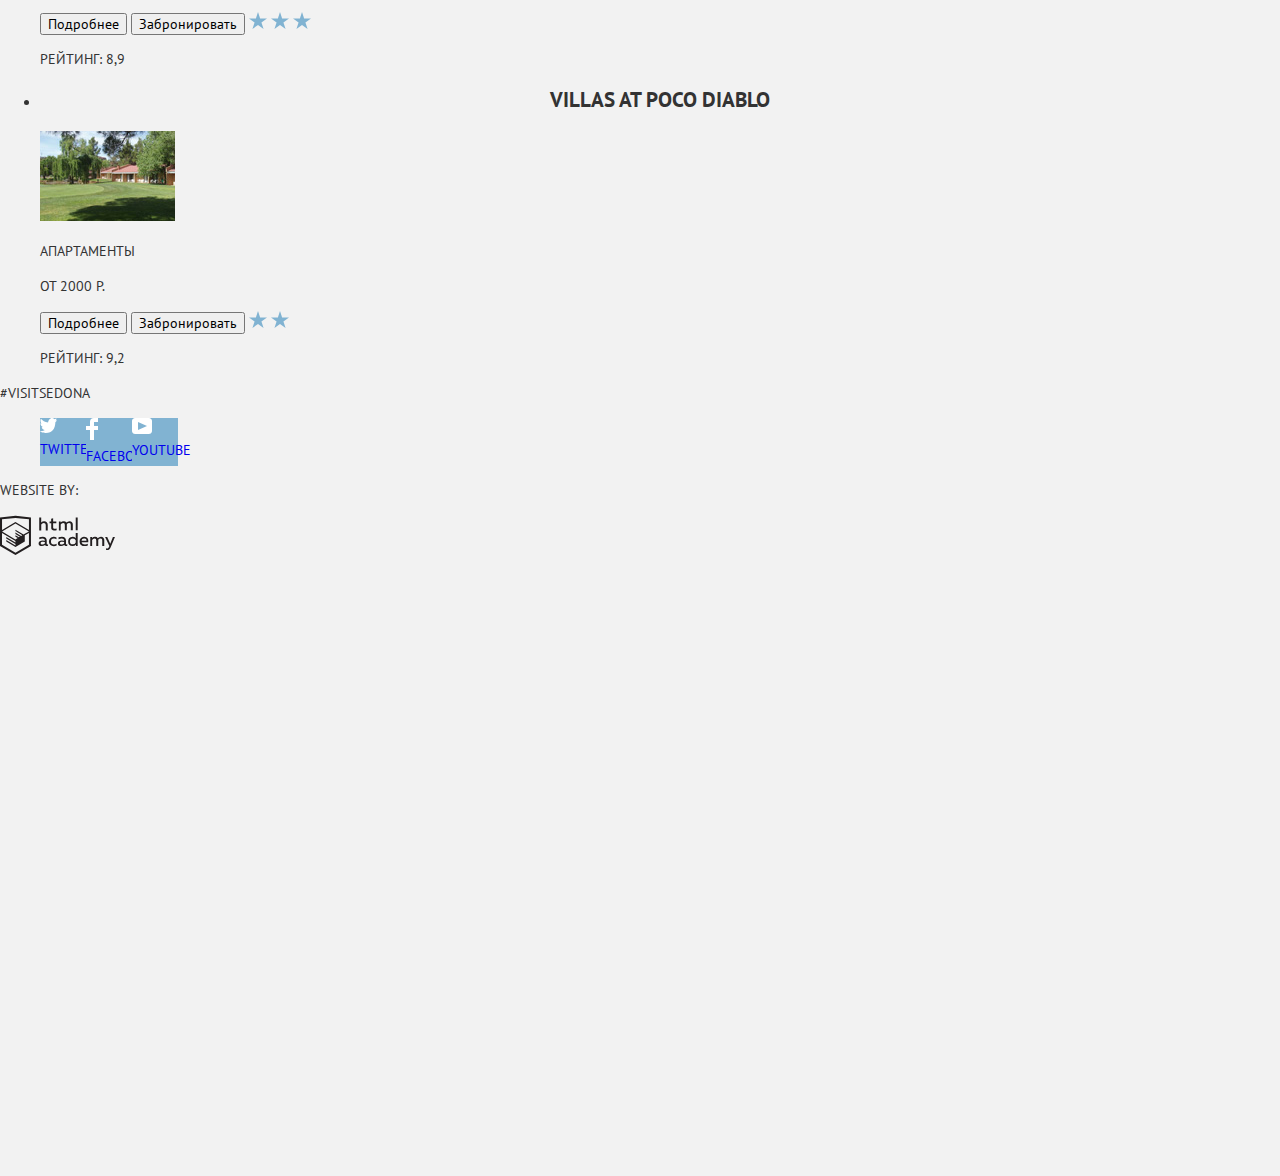
==== commit 03639813: "some changes" ====
--- a/hotels.html
+++ b/hotels.html
@@ -1,6 +1,5 @@
 <!DOCTYPE html>
 <html lang="ru">
-
 <head>
   <meta charset="utf-8">
   <title>HTML Academy: Седона</title>
@@ -8,10 +7,8 @@
   <link href="css/normalize.css" rel="stylesheet">
   <link href="css/style.css" rel="stylesheet">
 </head>
-
 <body>
   <div class="container">
-
     <header>
       <nav class="main-navigation">
         <a class="main-header-logo" href="index.html">
@@ -25,7 +22,6 @@
         </ul>
       </nav>
     </header>
-
     <main>
       <h1 class="visually-hidden">Поиск отеля</h1>
       <section>
@@ -177,5 +173,4 @@
     </footer>
   </div>
 </body>
-
 </html>
--- a/css/style.css
+++ b/css/style.css
@@ -1,16 +1,14 @@
 body {
   margin: 0;
   padding: 0;
-
   font-family: "PT Sans", Arial, sans-serif;
   font-size: 14px;
   font-weight: 400;
   line-height: 21px;
   color: #333333;
   text-transform: uppercase;
-
   background-color: #f2f2f2;
-/*
+  /*
   background-image: url("img/bg.jpg");
   background-position: top center;
   background-repeat: no-repeat;
@@ -18,7 +16,7 @@
 }
 
 img {
-max-width: 100%
+  max-width: 100%
 }
 
 a {
@@ -26,10 +24,10 @@
 }
 
 h2 {
-font-size: 21px;
-font-weight: 700;
-line-height: 26px;
-text-align: center;
+  font-size: 21px;
+  font-weight: 700;
+  line-height: 26px;
+  text-align: center;
 }
 
 .filter {
@@ -37,10 +35,10 @@
 }
 
 .filter h2 {
-    font-size: 30px;
-    font-weight: 700;
-    line-height: 36px;
-    color: #000000;
+  font-size: 30px;
+  font-weight: 700;
+  line-height: 36px;
+  color: #000000;
 }
 
 .filter p {
@@ -48,30 +46,33 @@
   font-weight: 400;
   line-height: 24px;
 }
+
 .container {
   width: 1280px;
   height: 2762px;
   background-color: #f2f2f2;
 }
 
+.main-header-logo {
+  position: absolute;
+  top:  0px;
+  left: 570px;
+}
+
 .main-navigation {
   font-weight: 700;
   line-height: 26px;
   color: #000000;
   background-color: #ffffff;
+}
+
+ul.site-navigation {
   display: flex;
   flex-direction: row;
+  justify-content: space-between;
   width: 1200px;
-  align-items: flex-start;
-}
-
-.main-navigation a {
-  align-self: center;
-  order: 3;
-}
-
-.main-navigation li {
   height: 56px;
+  align-items: center;
 }
 
 .main-navigation li:first-child {
@@ -111,9 +112,18 @@
   color: #766357;
 }
 */
-
 .navigation-links-current {
   color: #766357;
+}
+
+.background-photo {
+  background-color:  #000000;
+  background-image: url("img/polygon.png");
+  background-position: center;
+  background-clip: padding-box;
+  background-origin: border-box;
+  background-size: cover;
+  background-repeat: no-repeat;
 }
 
 li.benefits-list:nth-child(1) {
@@ -197,12 +207,26 @@
   font-size: 21px;
   font-weight: bold;
   text-align: center;
-  line-height: 26px;
-}
-
-.website-by {
-
-}
+  vertical-align: middle;
+  line-height: 26px;
+  display: flex;
+  justify-content: space-around;
+  width: 1200px;
+  height: 120px;
+}
+
+.social-buttons {
+  list-style: none;
+  display: flex;
+}
+
+.social-buttons li {
+  width: 46px;
+  height: 48px;
+  background-color: #81b3d2;
+}
+
+.website-by {}
 
 .visually-hidden {
   display: none;
